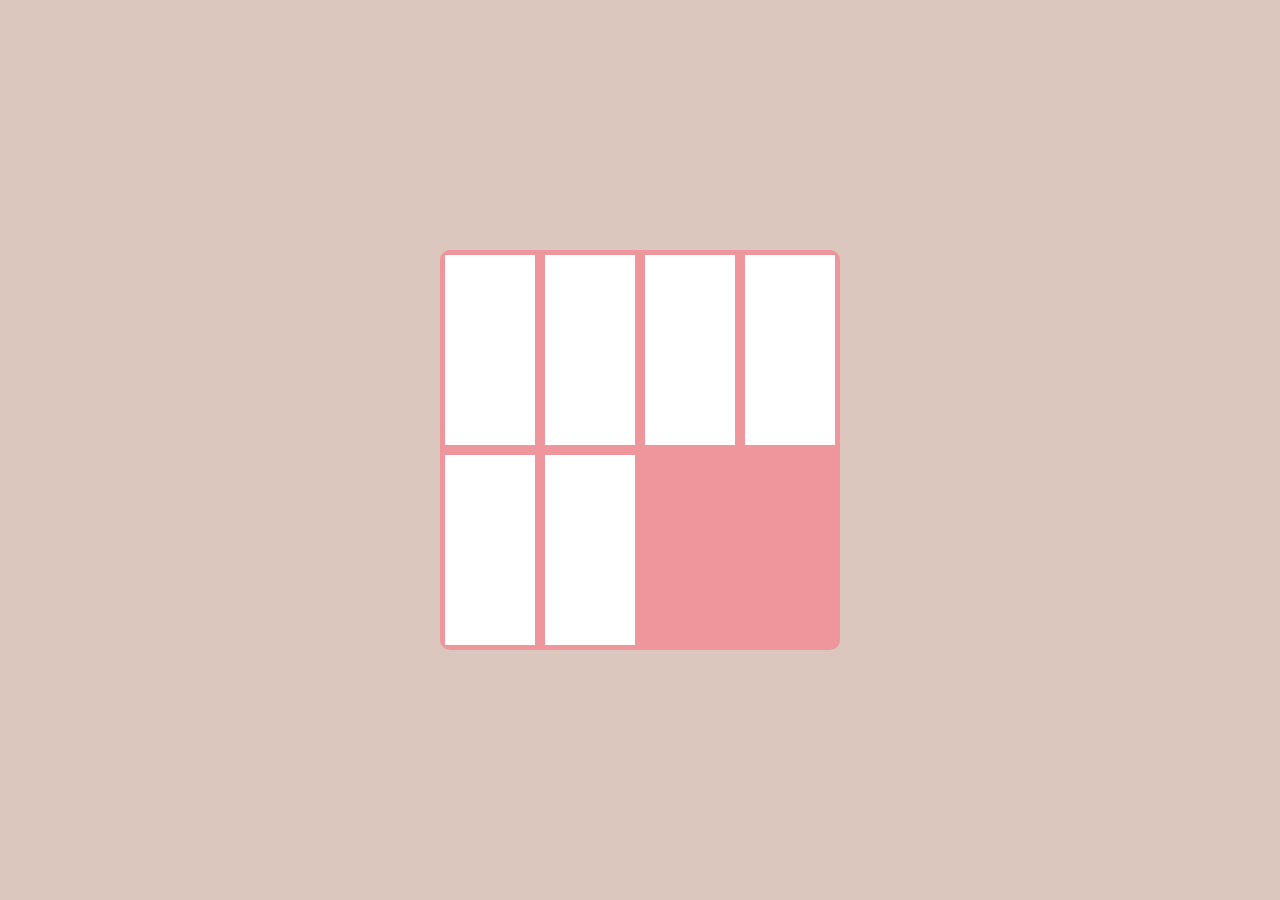
==== index.html @ 964b5786 "Add files via upload" ====
<!DOCTYPE html>
<html lang="en">
<head>
    <meta charset="UTF-8">
    <meta name="viewport" content="width=device-width, initial-scale=1.0">
    <title>Agrupamento</title>
    <link href="style.css" rel="stylesheet">
</head>
<body>
    <div class=container>
        <div class=box>
          <div class=item>
          </div>
          <div class=item>
          </div>
             <div class=item>
          </div>
          <div class=item>
          </div>
             <div class=item>
          </div>
          <div class=item>
          </div>
        </div>
      </div>
</body>
</html>
---- style.css ----
*{
    padding: 0;
    margin: 0;
    box-sizing: border-box;
  }
  
  .container{
    background-color: #DBC7BE;
    height: 100vh;
    widht: 100vw;
    display: grid;
    place-items: center;
  }
  
  .box{
    width: 400px;
    height: 400px;
    background-color: #EF959C;
    border-radius: 10px;
    display: grid;
    grid-template-columns:1fr 1fr 1fr 1fr;
  }
  
  .item{
    background-color: white;
    margin: 5px;
  }
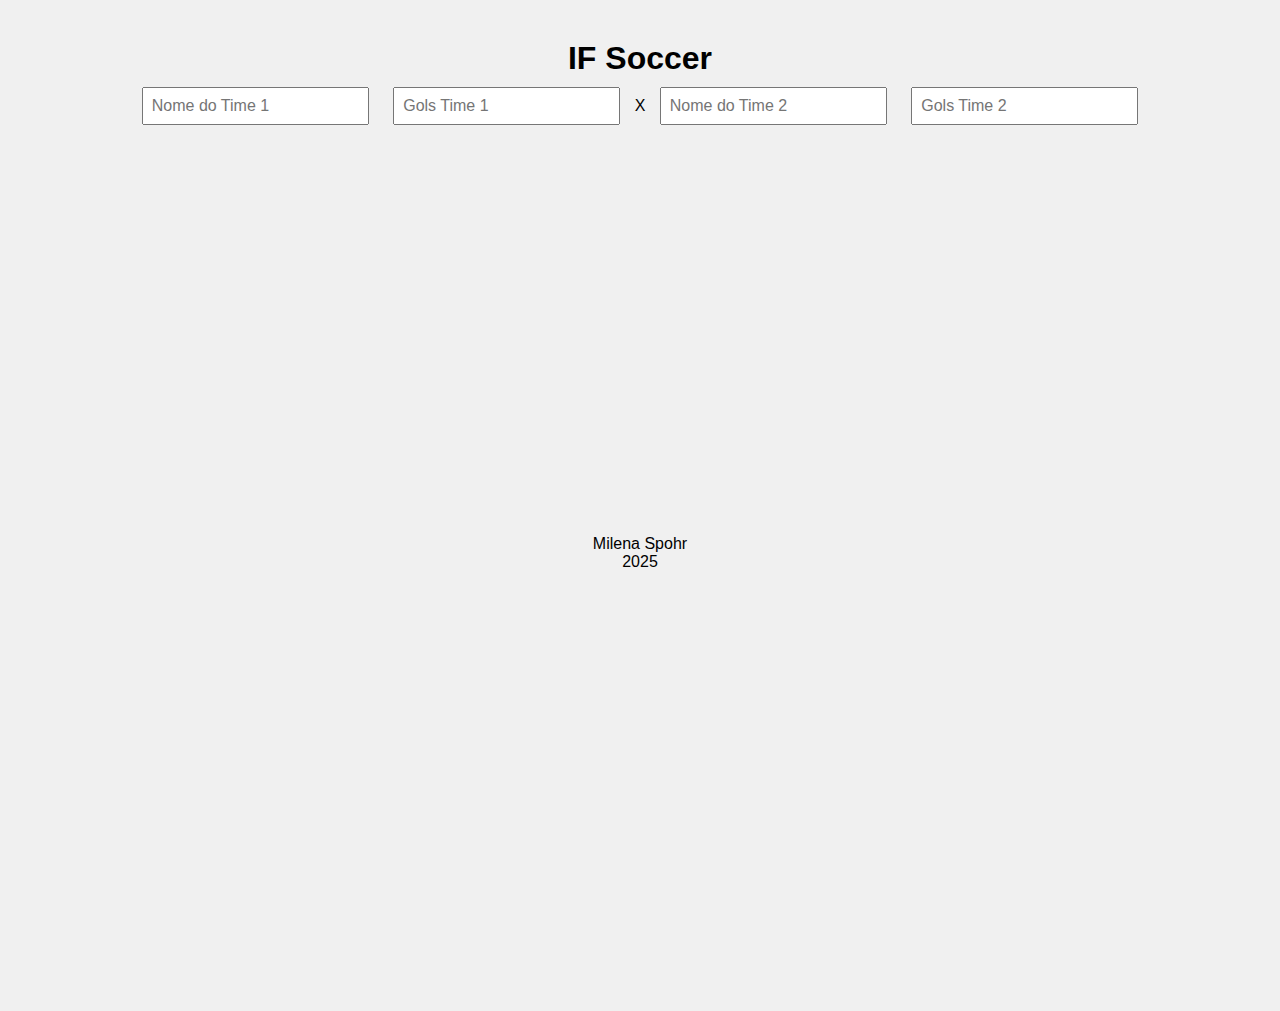
==== commit 9e1453b4: "Add files via upload" ====
--- a/index.html
+++ b/index.html
@@ -1,27 +1,25 @@
 <!DOCTYPE html>
-<html lang="en">
+<html lang="pt-br">
 <head>
-    <meta charset="UTF-8">
-    <meta name="viewport" content="width=device-width, initial-scale=1.0">
-    <title>Agrupamento</title>
-    <link href="style.css" rel="stylesheet">
+  <meta charset="UTF-8" />
+  <meta name="viewport" content="width=device-width, initial-scale=1.0"/>
+  <title>IF Soccer</title>
+  <link rel="stylesheet" href="style.css" />
 </head>
 <body>
-    <div class=container>
-        <div class=box>
-          <div class=item>
-          </div>
-          <div class=item>
-          </div>
-             <div class=item>
-          </div>
-          <div class=item>
-          </div>
-             <div class=item>
-          </div>
-          <div class=item>
-          </div>
-        </div>
-      </div>
+  <h1>IF Soccer</h1>
+  <input type="text" id="time1" placeholder="Nome do Time 1" />
+  <input type="number" id="gols1" placeholder="Gols Time 1" />
+  <label>X</label>
+  <input type="text" id="time2" placeholder="Nome do Time 2" />
+  <input type="number" id="gols2" placeholder="Gols Time 2" />
+  <div class="resultado" id="resultado"></div>
+
+  <div class=" infos">
+    <label>Milena Spohr</label>
+    <br>
+    <label>2025</label>
+  </div>
+  <script src="script.js"></script>
 </body>
-</html>+</html>
--- a/style.css
+++ b/style.css
@@ -1,27 +1,86 @@
 *{
+    margin: 0;
     padding: 0;
-    margin: 0;
     box-sizing: border-box;
   }
-  
-  .container{
-    background-color: #DBC7BE;
-    height: 100vh;
-    widht: 100vw;
-    display: grid;
-    place-items: center;
+
+  @media (min-width: 0px) and (max-width: 768px) {
+body {
+    font-family: Arial, sans-serif;
+    padding: 20px;
+    margin: 20px;
+    background-color: #f0f0f0;
+    text-align: center;
   }
   
-  .box{
-    width: 400px;
-    height: 400px;
-    background-color: #EF959C;
-    border-radius: 10px;
-    display: grid;
-    grid-template-columns:1fr 1fr 1fr 1fr;
+  input {
+    margin: 10px;
+    padding: 8px;
+    font-size: 16px;
   }
   
-  .item{
-    background-color: white;
-    margin: 5px;
-  }+  .resultado {
+    font-size: 20px;
+    margin-top: 20px;
+    font-weight: bold;
+  }
+
+  .infos{
+    margin:400px;
+  }
+}
+
+@media (min-width: 769px) and (max-width: 1024px) {
+
+    body {
+        font-family: Arial, sans-serif;
+        padding: 20px;
+        margin: 20px;
+        background-color: #f0f0f0;
+        text-align: center;
+      }
+      
+      input {
+        margin: 10px;
+        padding: 8px;
+        font-size: 16px;
+      }
+      
+      .resultado {
+        font-size: 20px;
+        margin-top: 20px;
+        font-weight: bold;
+      }
+    
+      .infos{
+        margin:400px;
+      }
+
+}
+
+@media (min-width: 1025px) {
+    body {
+        font-family: Arial, sans-serif;
+        padding: 20px;
+        margin: 20px;
+        background-color: #f0f0f0;
+        text-align: center;
+      }
+      
+      input {
+        margin: 10px;
+        padding: 8px;
+        font-size: 16px;
+      }
+      
+      .resultado {
+        font-size: 20px;
+        margin-top: 20px;
+        font-weight: bold;
+      }
+    
+      .infos{
+        margin:400px;
+      }
+}
+
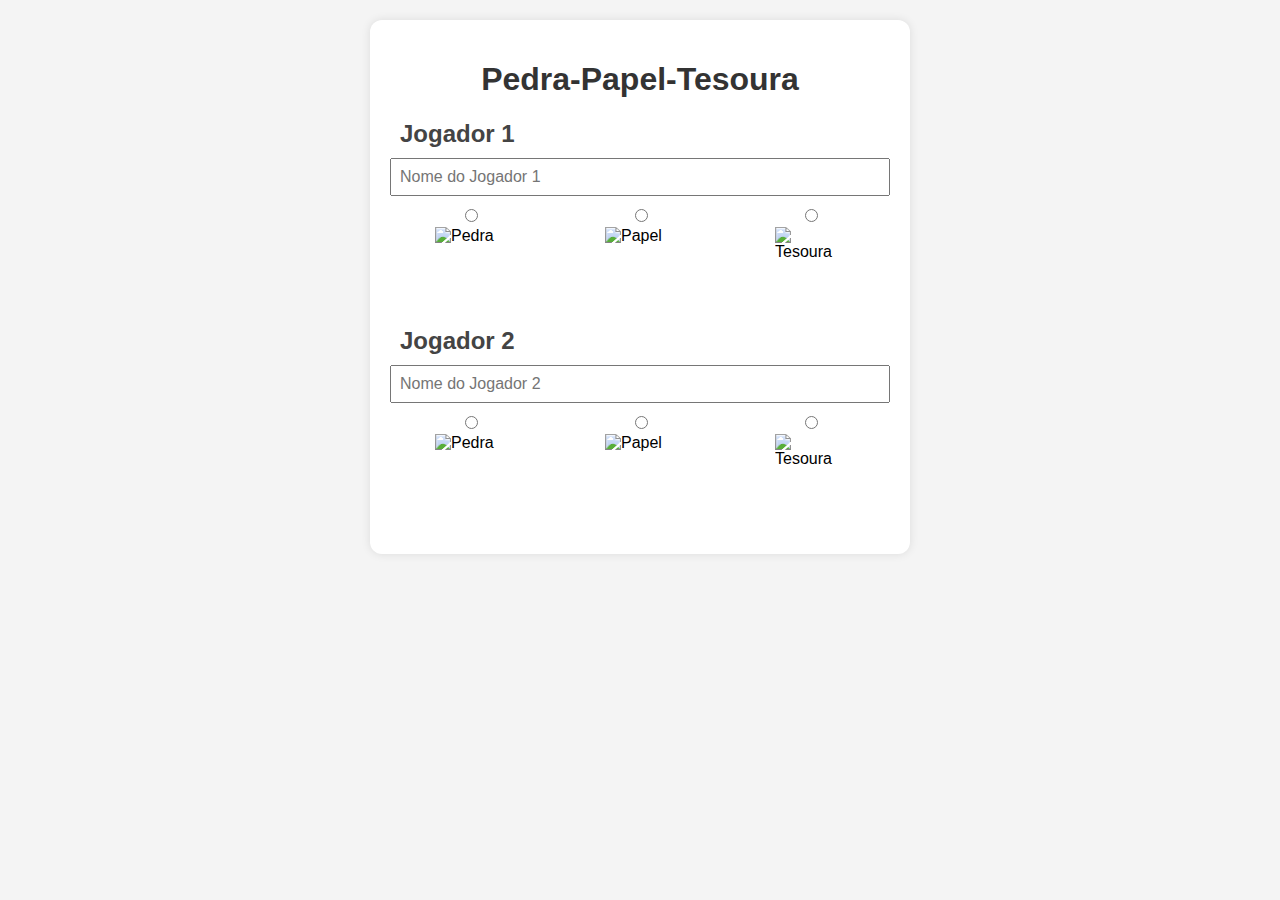
==== commit 688a6d77: "Add files via upload" ====
--- a/index.html
+++ b/index.html
@@ -3,23 +3,56 @@
 <head>
   <meta charset="UTF-8" />
   <meta name="viewport" content="width=device-width, initial-scale=1.0"/>
-  <title>IF Soccer</title>
+  <title>Pedra, Papel, Tesoura</title>
   <link rel="stylesheet" href="style.css" />
 </head>
 <body>
-  <h1>IF Soccer</h1>
-  <input type="text" id="time1" placeholder="Nome do Time 1" />
-  <input type="number" id="gols1" placeholder="Gols Time 1" />
-  <label>X</label>
-  <input type="text" id="time2" placeholder="Nome do Time 2" />
-  <input type="number" id="gols2" placeholder="Gols Time 2" />
-  <div class="resultado" id="resultado"></div>
+  <main>
+    <h1>Pedra-Papel-Tesoura</h1>
 
-  <div class=" infos">
-    <label>Milena Spohr</label>
-    <br>
-    <label>2025</label>
-  </div>
+    <section class="jogador" id="jogador1">
+      <h2>Jogador 1</h2>
+      <input type="text" id="nome1" placeholder="Nome do Jogador 1" />
+
+      <div class="opcoes">
+        <label>
+          <input type="radio" name="jogada1" value="pedra" />
+          <img src="https://img.icons8.com/emoji/96/rock-emoji.png" alt="Pedra">
+        </label>
+        <label>
+          <input type="radio" name="jogada1" value="papel" />
+          <img src="https://img.icons8.com/emoji/96/page-facing-up-emoji.png" alt="Papel">
+        </label>
+        <label>
+          <input type="radio" name="jogada1" value="tesoura" />
+          <img src="https://img.icons8.com/emoji/96/scissors-emoji.png" alt="Tesoura">
+        </label>
+      </div>
+    </section>
+
+    <section class="jogador" id="jogador2">
+      <h2>Jogador 2</h2>
+      <input type="text" id="nome2" placeholder="Nome do Jogador 2" />
+
+      <div class="opcoes">
+        <label>
+          <input type="radio" name="jogada2" value="pedra" />
+          <img src="https://img.icons8.com/emoji/96/rock-emoji.png" alt="Pedra">
+        </label>
+        <label>
+          <input type="radio" name="jogada2" value="papel" />
+          <img src="https://img.icons8.com/emoji/96/page-facing-up-emoji.png" alt="Papel">
+        </label>
+        <label>
+          <input type="radio" name="jogada2" value="tesoura" />
+          <img src="https://img.icons8.com/emoji/96/scissors-emoji.png" alt="Tesoura">
+        </label>
+      </div>
+    </section>
+
+    <div class="resultado" id="resultado"></div>
+  </main>
+
   <script src="script.js"></script>
 </body>
 </html>
--- a/style.css
+++ b/style.css
@@ -1,86 +1,82 @@
-*{
-    margin: 0;
-    padding: 0;
-    box-sizing: border-box;
-  }
+body {
+  font-family: sans-serif;
+  background-color: #f4f4f4;
+  margin: 0;
+  padding: 20px;
+}
 
-  @media (min-width: 0px) and (max-width: 768px) {
-body {
-    font-family: Arial, sans-serif;
-    padding: 20px;
-    margin: 20px;
-    background-color: #f0f0f0;
-    text-align: center;
-  }
-  
-  input {
-    margin: 10px;
-    padding: 8px;
-    font-size: 16px;
-  }
-  
-  .resultado {
-    font-size: 20px;
-    margin-top: 20px;
-    font-weight: bold;
-  }
+main {
+  max-width: 500px;
+  margin: auto;
+  background: white;
+  padding: 20px;
+  border-radius: 12px;
+  box-shadow: 0 0 10px rgba(0,0,0,0.1);
+}
 
-  .infos{
-    margin:400px;
+h1 {
+  text-align: center;
+  color: #333;
+}
+
+.jogador {
+  margin-bottom: 30px;
+}
+
+.jogador h2 {
+  margin: 10px;
+  color: #444;
+}
+
+input[type="text"] {
+  width: 100%;
+  padding: 8px;
+  font-size: 16px;
+  margin-bottom: 10px;
+  box-sizing: border-box;
+}
+
+.opcoes {
+  display: flex;
+  justify-content: space-around;
+  gap: 10px;
+  flex-wrap: wrap;
+}
+
+label {
+  display: flex;
+  flex-direction: column;
+  align-items: center;
+  cursor: pointer;
+}
+
+input[type="radio"] {
+  margin-bottom: 5px;
+}
+
+img {
+  width: 70px;
+  height: 70px;
+  transition: transform 0.2s;
+}
+
+input[type="radio"]:checked + img {
+  transform: scale(1.1);
+  border: 2px solid #333;
+  border-radius: 8px;
+}
+
+.resultado {
+  text-align: center;
+  font-size: 20px;
+  font-weight: bold;
+  color: #222;
+  margin-top: 20px;
+}
+
+@media (max-width: 480px) {
+  img {
+    width: 50px;
+    height: 50px;
   }
 }
-
-@media (min-width: 769px) and (max-width: 1024px) {
-
-    body {
-        font-family: Arial, sans-serif;
-        padding: 20px;
-        margin: 20px;
-        background-color: #f0f0f0;
-        text-align: center;
-      }
-      
-      input {
-        margin: 10px;
-        padding: 8px;
-        font-size: 16px;
-      }
-      
-      .resultado {
-        font-size: 20px;
-        margin-top: 20px;
-        font-weight: bold;
-      }
-    
-      .infos{
-        margin:400px;
-      }
-
-}
-
-@media (min-width: 1025px) {
-    body {
-        font-family: Arial, sans-serif;
-        padding: 20px;
-        margin: 20px;
-        background-color: #f0f0f0;
-        text-align: center;
-      }
-      
-      input {
-        margin: 10px;
-        padding: 8px;
-        font-size: 16px;
-      }
-      
-      .resultado {
-        font-size: 20px;
-        margin-top: 20px;
-        font-weight: bold;
-      }
-    
-      .infos{
-        margin:400px;
-      }
-}
-
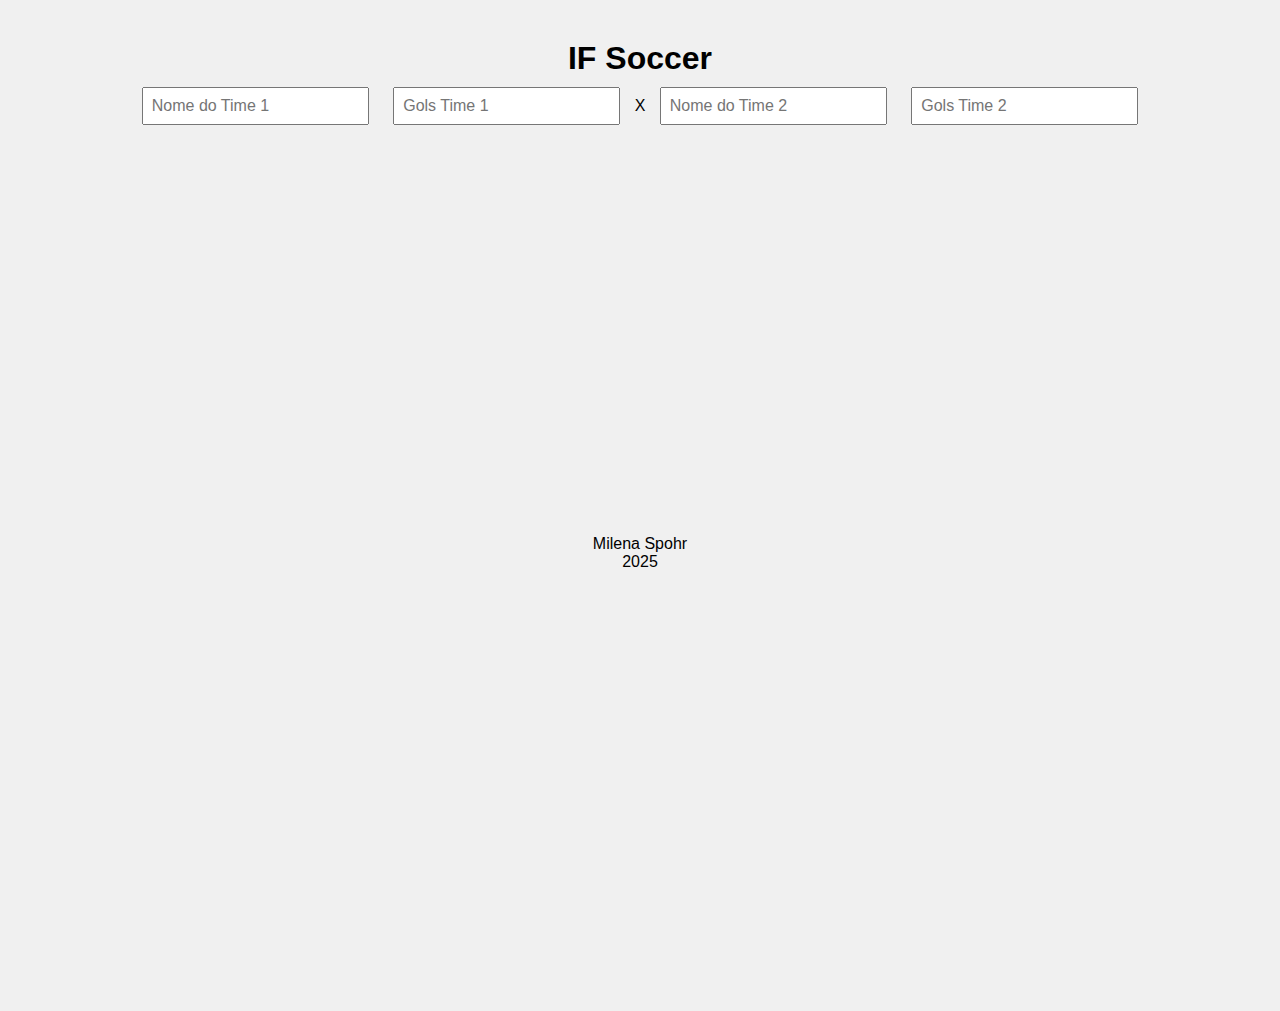
==== commit 5115b23c: "Add files via upload" ====
--- a/index.html
+++ b/index.html
@@ -3,56 +3,23 @@
 <head>
   <meta charset="UTF-8" />
   <meta name="viewport" content="width=device-width, initial-scale=1.0"/>
-  <title>Pedra, Papel, Tesoura</title>
+  <title>IF Soccer</title>
   <link rel="stylesheet" href="style.css" />
 </head>
 <body>
-  <main>
-    <h1>Pedra-Papel-Tesoura</h1>
+  <h1>IF Soccer</h1>
+  <input type="text" id="time1" placeholder="Nome do Time 1" />
+  <input type="number" id="gols1" placeholder="Gols Time 1" />
+  <label>X</label>
+  <input type="text" id="time2" placeholder="Nome do Time 2" />
+  <input type="number" id="gols2" placeholder="Gols Time 2" />
+  <div class="resultado" id="resultado"></div>
 
-    <section class="jogador" id="jogador1">
-      <h2>Jogador 1</h2>
-      <input type="text" id="nome1" placeholder="Nome do Jogador 1" />
-
-      <div class="opcoes">
-        <label>
-          <input type="radio" name="jogada1" value="pedra" />
-          <img src="https://img.icons8.com/emoji/96/rock-emoji.png" alt="Pedra">
-        </label>
-        <label>
-          <input type="radio" name="jogada1" value="papel" />
-          <img src="https://img.icons8.com/emoji/96/page-facing-up-emoji.png" alt="Papel">
-        </label>
-        <label>
-          <input type="radio" name="jogada1" value="tesoura" />
-          <img src="https://img.icons8.com/emoji/96/scissors-emoji.png" alt="Tesoura">
-        </label>
-      </div>
-    </section>
-
-    <section class="jogador" id="jogador2">
-      <h2>Jogador 2</h2>
-      <input type="text" id="nome2" placeholder="Nome do Jogador 2" />
-
-      <div class="opcoes">
-        <label>
-          <input type="radio" name="jogada2" value="pedra" />
-          <img src="https://img.icons8.com/emoji/96/rock-emoji.png" alt="Pedra">
-        </label>
-        <label>
-          <input type="radio" name="jogada2" value="papel" />
-          <img src="https://img.icons8.com/emoji/96/page-facing-up-emoji.png" alt="Papel">
-        </label>
-        <label>
-          <input type="radio" name="jogada2" value="tesoura" />
-          <img src="https://img.icons8.com/emoji/96/scissors-emoji.png" alt="Tesoura">
-        </label>
-      </div>
-    </section>
-
-    <div class="resultado" id="resultado"></div>
-  </main>
-
+  <div class=" infos">
+    <label>Milena Spohr</label>
+    <br>
+    <label>2025</label>
+  </div>
   <script src="script.js"></script>
 </body>
 </html>
--- a/style.css
+++ b/style.css
@@ -1,82 +1,86 @@
+*{
+    margin: 0;
+    padding: 0;
+    box-sizing: border-box;
+  }
+
+  @media (min-width: 0px) and (max-width: 768px) {
 body {
-  font-family: sans-serif;
-  background-color: #f4f4f4;
-  margin: 0;
-  padding: 20px;
+    font-family: Arial, sans-serif;
+    padding: 20px;
+    margin: 20px;
+    background-color: #f0f0f0;
+    text-align: center;
+  }
+  
+  input {
+    margin: 10px;
+    padding: 8px;
+    font-size: 16px;
+  }
+  
+  .resultado {
+    font-size: 20px;
+    margin-top: 20px;
+    font-weight: bold;
+  }
+
+  .infos{
+    margin:400px;
+  }
 }
 
-main {
-  max-width: 500px;
-  margin: auto;
-  background: white;
-  padding: 20px;
-  border-radius: 12px;
-  box-shadow: 0 0 10px rgba(0,0,0,0.1);
+@media (min-width: 769px) and (max-width: 1024px) {
+
+    body {
+        font-family: Arial, sans-serif;
+        padding: 20px;
+        margin: 20px;
+        background-color: #f0f0f0;
+        text-align: center;
+      }
+      
+      input {
+        margin: 10px;
+        padding: 8px;
+        font-size: 16px;
+      }
+      
+      .resultado {
+        font-size: 20px;
+        margin-top: 20px;
+        font-weight: bold;
+      }
+    
+      .infos{
+        margin:400px;
+      }
+
 }
 
-h1 {
-  text-align: center;
-  color: #333;
+@media (min-width: 1025px) {
+    body {
+        font-family: Arial, sans-serif;
+        padding: 20px;
+        margin: 20px;
+        background-color: #f0f0f0;
+        text-align: center;
+      }
+      
+      input {
+        margin: 10px;
+        padding: 8px;
+        font-size: 16px;
+      }
+      
+      .resultado {
+        font-size: 20px;
+        margin-top: 20px;
+        font-weight: bold;
+      }
+    
+      .infos{
+        margin:400px;
+      }
 }
 
-.jogador {
-  margin-bottom: 30px;
-}
-
-.jogador h2 {
-  margin: 10px;
-  color: #444;
-}
-
-input[type="text"] {
-  width: 100%;
-  padding: 8px;
-  font-size: 16px;
-  margin-bottom: 10px;
-  box-sizing: border-box;
-}
-
-.opcoes {
-  display: flex;
-  justify-content: space-around;
-  gap: 10px;
-  flex-wrap: wrap;
-}
-
-label {
-  display: flex;
-  flex-direction: column;
-  align-items: center;
-  cursor: pointer;
-}
-
-input[type="radio"] {
-  margin-bottom: 5px;
-}
-
-img {
-  width: 70px;
-  height: 70px;
-  transition: transform 0.2s;
-}
-
-input[type="radio"]:checked + img {
-  transform: scale(1.1);
-  border: 2px solid #333;
-  border-radius: 8px;
-}
-
-.resultado {
-  text-align: center;
-  font-size: 20px;
-  font-weight: bold;
-  color: #222;
-  margin-top: 20px;
-}
-
-@media (max-width: 480px) {
-  img {
-    width: 50px;
-    height: 50px;
-  }
-}
